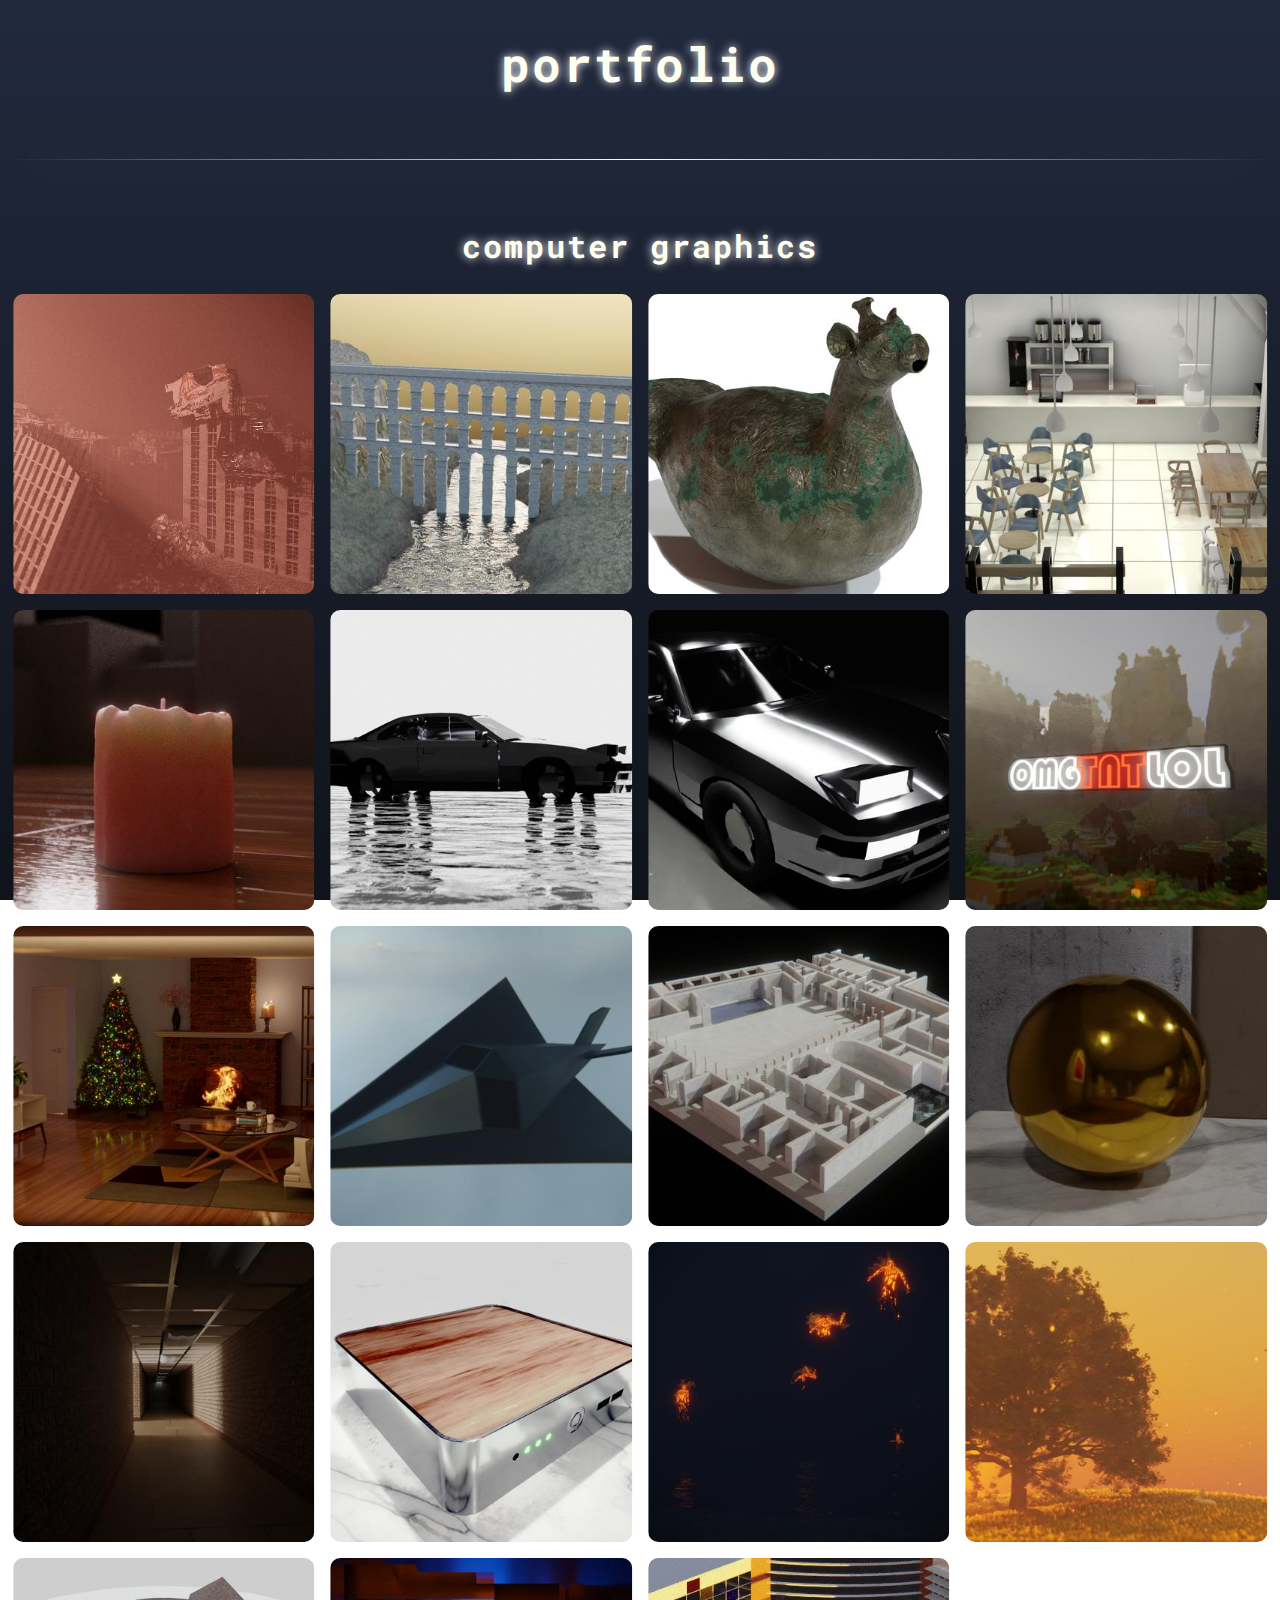
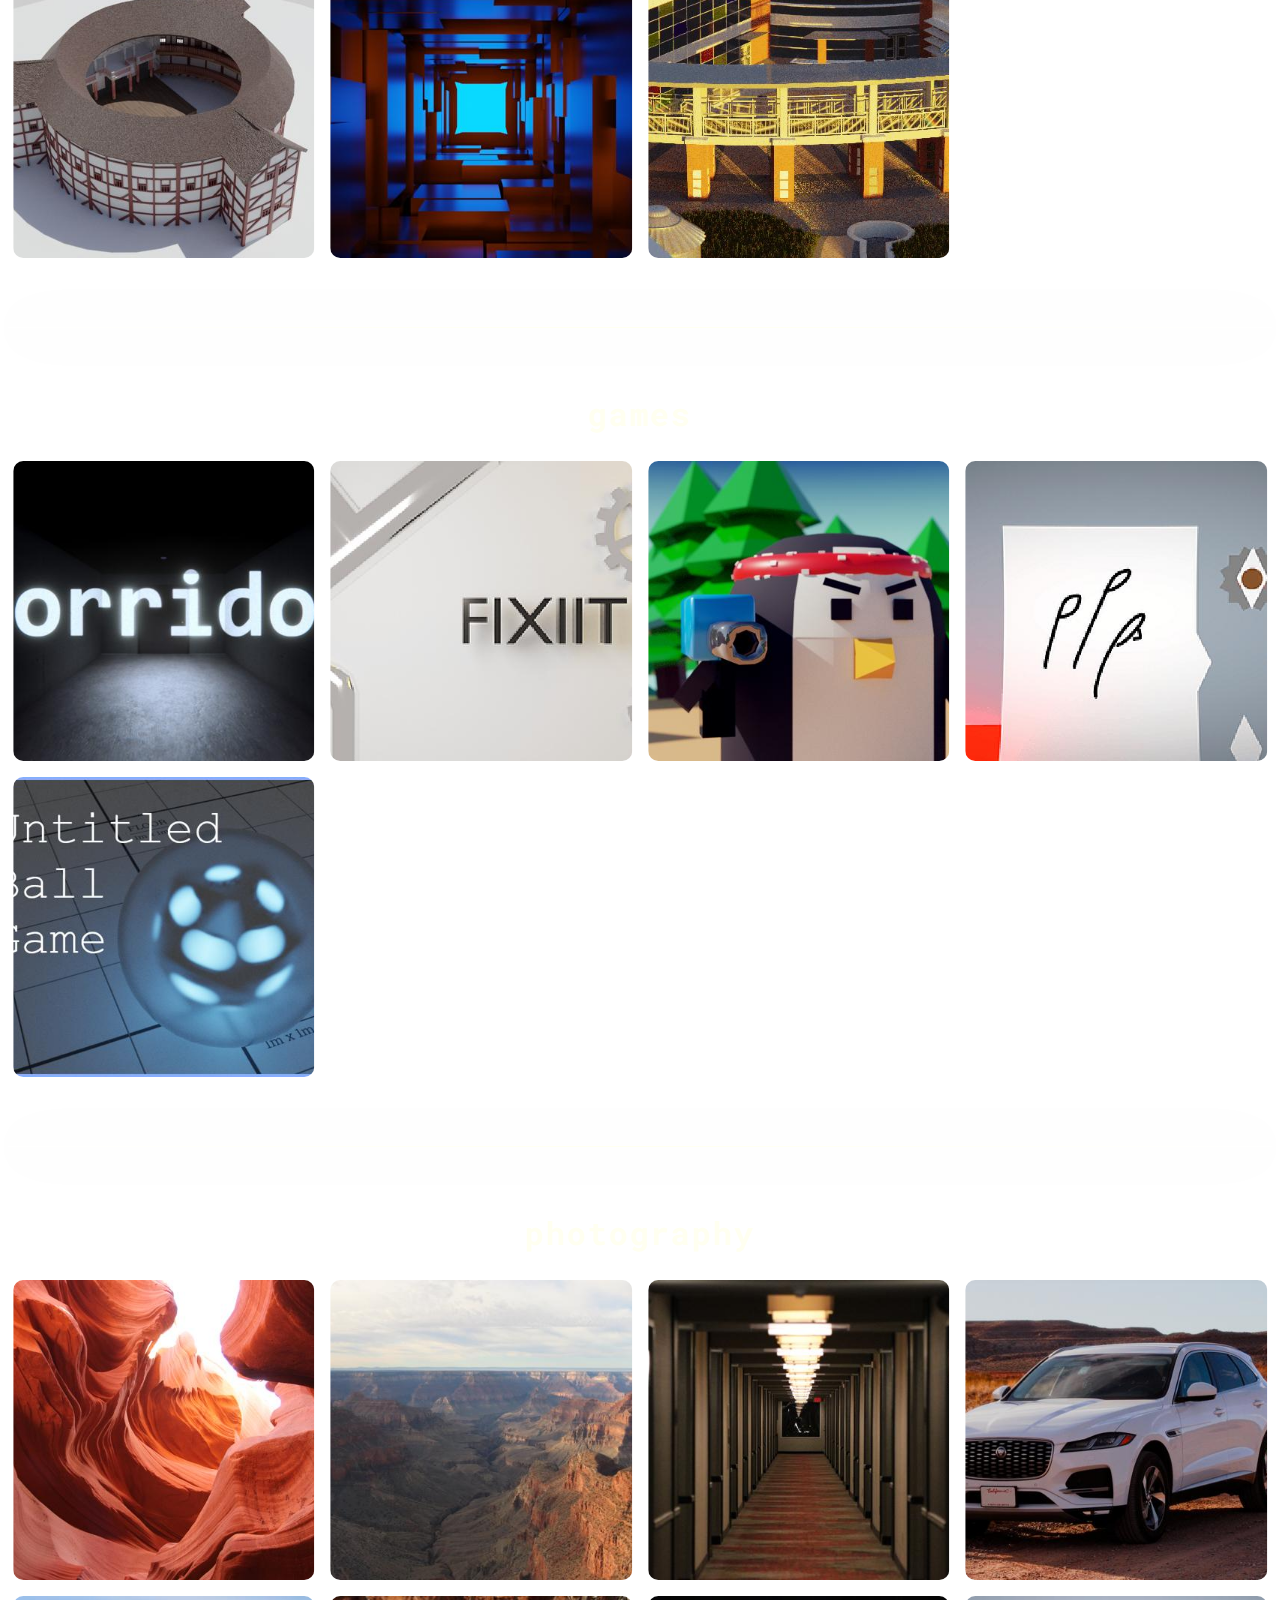
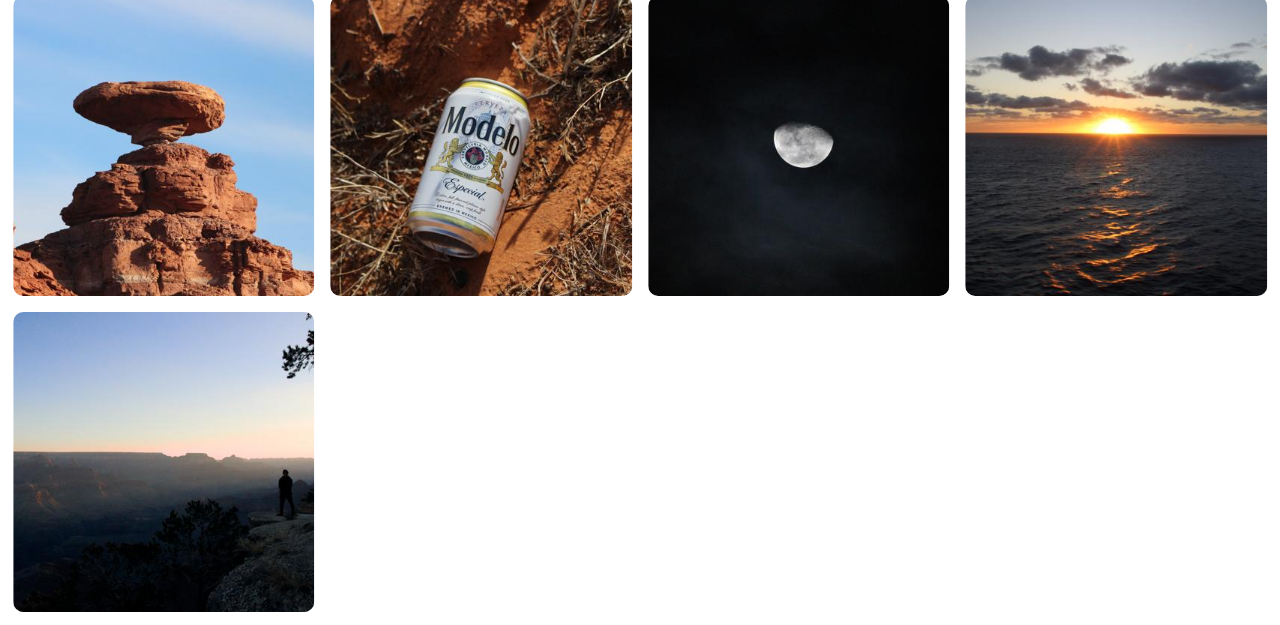
==== index.html @ 7494e8c8 "Initial commit" ====
<!DOCTYPE html>
<html lang="en">
<head>
	<meta charset="UTF-8">
	<meta name="viewport" content="width=device-width, initial-scale=1.0">
	<meta name="description" content="funny website">
	<link rel="stylesheet" href="style.css">
	<link rel="stylesheet" href="grid.css">
    <link rel="stylesheet" href="fullscreen.css">
	<script src="interactive.js"></script>

	<title>henry's portfolio</title>
</head>
<body>
	<header>
		<h1><strong>portfolio</strong></h1>
	</header>
	<main>
        <div id="miparent">
            <div id="mibgblur"></div>
            <img id="mielement" src="">
            <!--div id="mititlect">
                <span id="mititle"></span-->
            </div>           
        </div>
        <hr>
        <h1>computer graphics</h2>
        <div class="gridview">
            <div class="icon"> <!--apocalyptic city-->
                <img class="imagepreview" src="previews\apocalyptic city.jpg">
                <div class="gradientoverlay"></div>
                <div class="subtext">apocalyptic city</div>
            </div>
            <div class="icon"> <!--aqueduct-->
                <img class="imagepreview" src="previews\aqueduct.jpg">
                <div class="gradientoverlay"></div>
                <div class="subtext">aqueduct</div>
            </div>
            <div class="icon"> <!--artifcact-->
                <img class="imagepreview" src="previews\artifcact.jpg">
                <div class="gradientoverlay"></div>
                <div class="subtext">artifcact</div>
            </div>
            <div class="icon"> <!--cafe-->
                <img class="imagepreview" src="previews\cafe.jpg">
                <div class="gradientoverlay"></div>
                <div class="subtext">cafe</div>
            </div>
            <div class="icon"> <!--candle-->
                <img class="imagepreview" src="previews\candle.jpg">
                <div class="gradientoverlay"></div>
                <div class="subtext">candle</div>
            </div>
            <div class="icon"> <!--car 2-->
                <img class="imagepreview" src="previews\car 2.jpg">
                <div class="gradientoverlay"></div>
                <div class="subtext">car 2</div>
            </div>
            <div class="icon"> <!--car-->
                <img class="imagepreview" src="previews\car.jpg">
                <div class="gradientoverlay"></div>
                <div class="subtext">car</div>
            </div>
            <div class="icon"> <!--channel banner-->
                <img class="imagepreview" src="previews\channel banner.jpg">
                <div class="gradientoverlay"></div>
                <div class="subtext">channel banner</div>
            </div>
            <div class="icon"> <!--christmasy interior-->
                <img class="imagepreview" src="previews\christmasy interior.jpg">
                <div class="gradientoverlay"></div>
                <div class="subtext">christmasy interior</div>
            </div>
            <div class="icon"> <!--concept jet-->
                <img class="imagepreview" src="previews\concept jet.jpg">
                <div class="gradientoverlay"></div>
                <div class="subtext">concept jet</div>
            </div>
            <div class="icon"> <!--diagonal-->
                <img class="imagepreview" src="previews\diagonal.jpg">
                <div class="gradientoverlay"></div>
                <div class="subtext">diagonal</div>
            </div>
            <div class="icon"> <!--golden sphere-->
                <img class="imagepreview" src="previews\golden sphere.jpg">
                <div class="gradientoverlay"></div>
                <div class="subtext">golden sphere</div>
            </div>
            <div class="icon"> <!--hallway-->
                <img class="imagepreview" src="previews\hallway.jpg">
                <div class="gradientoverlay"></div>
                <div class="subtext">hallway</div>
            </div>
            <div class="icon"> <!--power bank concept-->
                <img class="imagepreview" src="previews\power bank concept.jpg">
                <div class="gradientoverlay"></div>
                <div class="subtext">power bank concept</div>
            </div>
            <div class="icon"> <!--scene-->
                <img class="imagepreview" src="previews\scene.jpg">
                <div class="gradientoverlay"></div>
                <div class="subtext">scene</div>
            </div>
            <div class="icon"> <!--sunset tree-->
                <img class="imagepreview" src="previews\sunset tree.jpg">
                <div class="gradientoverlay"></div>
                <div class="subtext">sunset tree</div>
            </div>
            <div class="icon"> <!--the globe theatre-->
                <img class="imagepreview" src="previews\the globe theatre.jpg">
                <div class="gradientoverlay"></div>
                <div class="subtext">the globe theatre</div>
            </div>
            <div class="icon"> <!--tunnel-->
                <img class="imagepreview" src="previews\tunnel.jpg">
                <div class="gradientoverlay"></div>
                <div class="subtext">tunnel</div>
            </div>
            <div class="icon"> <!--yearbook cover-->
                <img class="imagepreview" src="previews\yearbook cover.jpg">
                <div class="gradientoverlay"></div>
                <div class="subtext">yearbook cover</div>
            </div>
        </div>
        <hr>
        <h1>games</h2>
        <div class="gridview">
            <div class="icon"> <!--corridor-->
                <img class="imagepreview" src="previews\corridor.jpg">
                <div class="gradientoverlay"></div>
                <div class="subtext">corridor</div>
            </div>
            <div class="icon"> <!--fixiit-->
                <img class="imagepreview" src="previews\fixiit.jpg">
                <div class="gradientoverlay"></div>
                <div class="subtext">fixiit</div>
            </div>
            <div class="icon"> <!--penguin-->
                <img class="imagepreview" src="previews\penguin.jpg">
                <div class="gradientoverlay"></div>
                <div class="subtext">penguin</div>
            </div>
            <div class="icon"> <!--ppp-->
                <img class="imagepreview" src="previews\ppp.jpg">
                <div class="gradientoverlay"></div>
                <div class="subtext">ppp</div>
            </div>
            <div class="icon"> <!--untitled ball game-->
                <img class="imagepreview" src="previews\untitled ball game.jpg">
                <div class="gradientoverlay"></div>
                <div class="subtext">untitled ball game</div>
            </div>
        </div>
        <hr>
        <h1>photography</h2>
        <div class="gridview">
            <div class="icon"> <!--antelope valley-->
                <img class="imagepreview" src="previews\antelope valley.jpg">
                <div class="gradientoverlay"></div>
                <div class="subtext">antelope valley</div>
            </div>
            <div class="icon"> <!--grand canyon-->
                <img class="imagepreview" src="previews\grand canyon.jpg">
                <div class="gradientoverlay"></div>
                <div class="subtext">grand canyon</div>
            </div>
            <div class="icon"> <!--hotel-->
                <img class="imagepreview" src="previews\hotel.jpg">
                <div class="gradientoverlay"></div>
                <div class="subtext">hotel</div>
            </div>
            <div class="icon"> <!--jaguar-->
                <img class="imagepreview" src="previews\jaguar.jpg">
                <div class="gradientoverlay"></div>
                <div class="subtext">jaguar</div>
            </div>
            <div class="icon"> <!--mexican hat-->
                <img class="imagepreview" src="previews\mexican hat.jpg">
                <div class="gradientoverlay"></div>
                <div class="subtext">mexican hat</div>
            </div>
            <div class="icon"> <!--modelo-->
                <img class="imagepreview" src="previews\modelo.jpg">
                <div class="gradientoverlay"></div>
                <div class="subtext">modelo</div>
            </div>
            <div class="icon"> <!--moon-->
                <img class="imagepreview" src="previews\moon.jpg">
                <div class="gradientoverlay"></div>
                <div class="subtext">moon</div>
            </div>
            <div class="icon"> <!--sunrise-->
                <img class="imagepreview" src="previews\sunrise.jpg">
                <div class="gradientoverlay"></div>
                <div class="subtext">sunrise</div>
            </div>
            <div class="icon"> <!--volumetrics-->
                <img class="imagepreview" src="previews\volumetrics.jpg">
                <div class="gradientoverlay"></div>
                <div class="subtext">volumetrics</div>
            </div>
        </div>
	</main>
</body>
</html>
---- style.css ----
@import url('https://fonts.googleapis.com/css2?family=Roboto+Mono:wght@100&display=swap'); 
body{
    /*overflow:visible;*/
    font-family: "Roboto Mono";
    font-weight: 100;
    letter-spacing: .15vw;
    background: linear-gradient(0deg, #10131a 0%, #21293d 100%);
    background-attachment: fixed;
    background-position: center;
    background-repeat: no-repeat;
    color:ivory;
}
header{
    text-align: center;
    text-shadow: 0px 0px 20px white;
    font-size: 150%;
}
hr {
    margin-block-start: 4em;
    margin-block-end: 4em;
    border: none;
    height: 0;
    border-bottom: 1px solid;
    border-image-slice: 1;
    border-width: 1px;
    border-image-source: linear-gradient(to right, transparent, ivory, transparent);
    box-shadow: 0 0 60px;
}
h1 {
    text-align: center;
    text-shadow: 0px 0px 10px white;
}
::-webkit-scrollbar{
    display: none;
}
/*
::-webkit-scrollbar{
    width: 10px;
}
::-webkit-scrollbar-track{
    background-color: #161618;
}
::-webkit-scrollbar-thumb{
    background-color: #3c414e;
    border-radius: 10px;
}
---- grid.css ----
main{
    --corner-radius: 10px;
    --subtext-size: 30px;
    --fullscreen-transition-time: .7s;
}

.gridview {
    display: grid;
    gap: 1rem;
    grid-template-columns: repeat(auto-fit, minmax(300px, 1fr));
    padding: 5px;
}

.icon {
    height: 300px;
    cursor: pointer;
    border-radius: var(--corner-radius);

    display: grid;
    grid-template-columns: 1fr;
    grid-template-rows: 1fr;
    place-items: center;
    transition: all 200ms ease-out;
}

.icon:hover{
    transform: scale(1.04);
    box-shadow: 0 0 20px black;
}

.clicked {
    transition: all 200ms ease-out;
    opacity: 0;
}

.imagepreview {
    position: relative;
    height: 100%; 
    max-width: 100%;
    left: 50%;
    transform: translateX(-50%);
    object-fit: cover;
    border-radius: var(--corner-radius);
    grid-area: 1 / 1;
}

.subtext{
    display: block;
    position: relative;
    font-size: var(--subtext-size);
    text-shadow: 0px 0px 5px #ffffff;
    padding: 7px;
    opacity: 0;
    text-align:center;
    
    grid-area: 1 / 1;
    z-index: 4;
    align-self: end;
    transition: opacity 150ms ease-in-out;
}
.icon:hover .subtext{
    opacity: 1;
}

.gradientoverlay{
    width: 100%;
    height: 100%;
    background: linear-gradient(rgba(0,0,0,0),rgba(0,0,0,.6));
    border-radius: var(--corner-radius);
    opacity: 0;

    grid-area: 1 / 1;
    z-index: 2;
    transition: opacity 200ms ease-out;
}

.icon:hover .gradientoverlay{
    opacity: 1;
}
---- fullscreen.css ----
#miparent {
    display: none;
    position: fixed;
    transition-duration: var(--fullscreen-transition-time);
    transition-timing-function: ease; 
    z-index: 10;
    aspect-ratio: 1/1;
    margin: 0;
}
#mielement {
    transition: inherit;
    display: block;
    border-radius: var(--corner-radius);
    object-fit: cover;
    width: 100%;
    height: 100%;

    box-shadow: 0 0 20px -5px transparent;
    border: 2px solid transparent;
    cursor: pointer;
}
#mititlect {
    transform: scale(1.04);
    position: fixed;
    display: grid;
}
#mititle {
    transition: inherit;
    display: block;
	text-align: center;
	font-size: 50px;
    color: white;
    align-self: end;
    text-shadow: 0px 0px 5px #fff;
}
#mibgblur {
    transition: inherit;
    position: fixed;
    -webkit-backdrop-filter: blur(0);
    backdrop-filter: blur(0);
    width: 100%;
    height: 100%;
    top: 0;
    left: 0;
    z-index: -1;
}
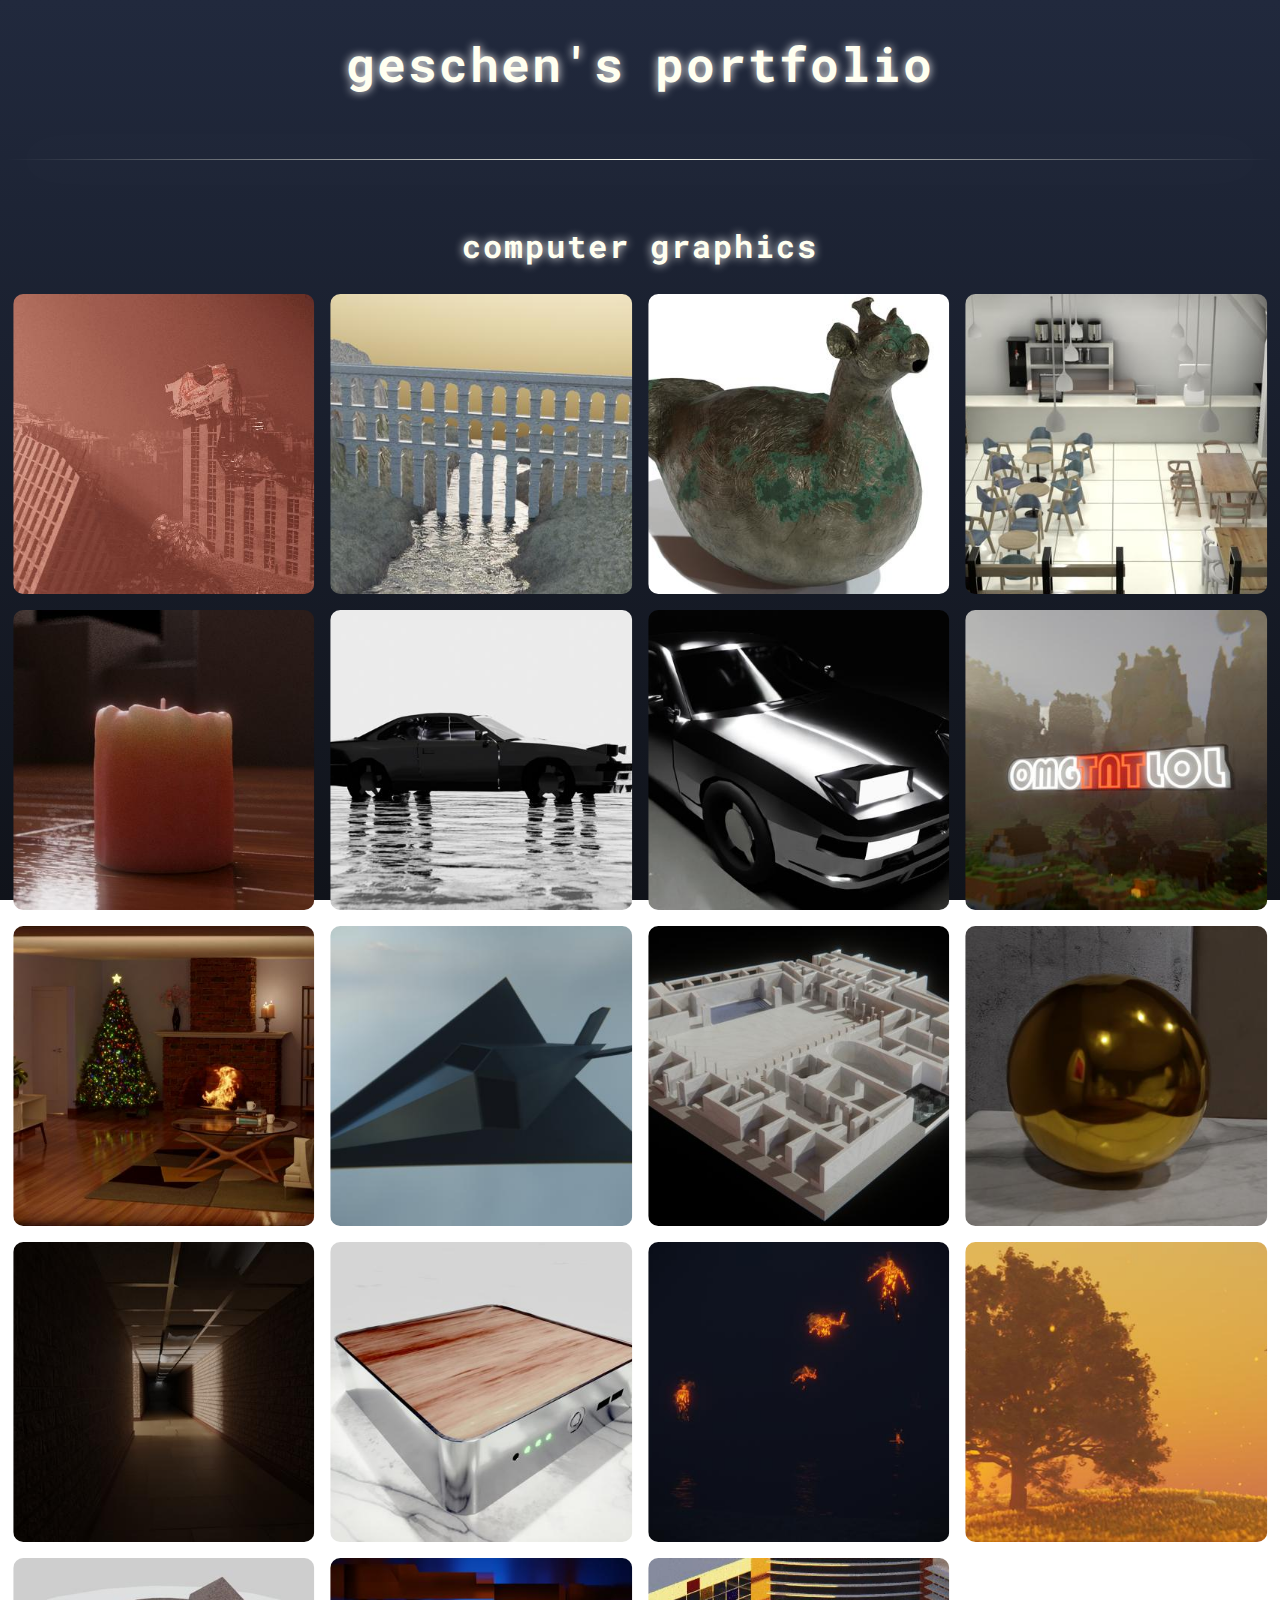
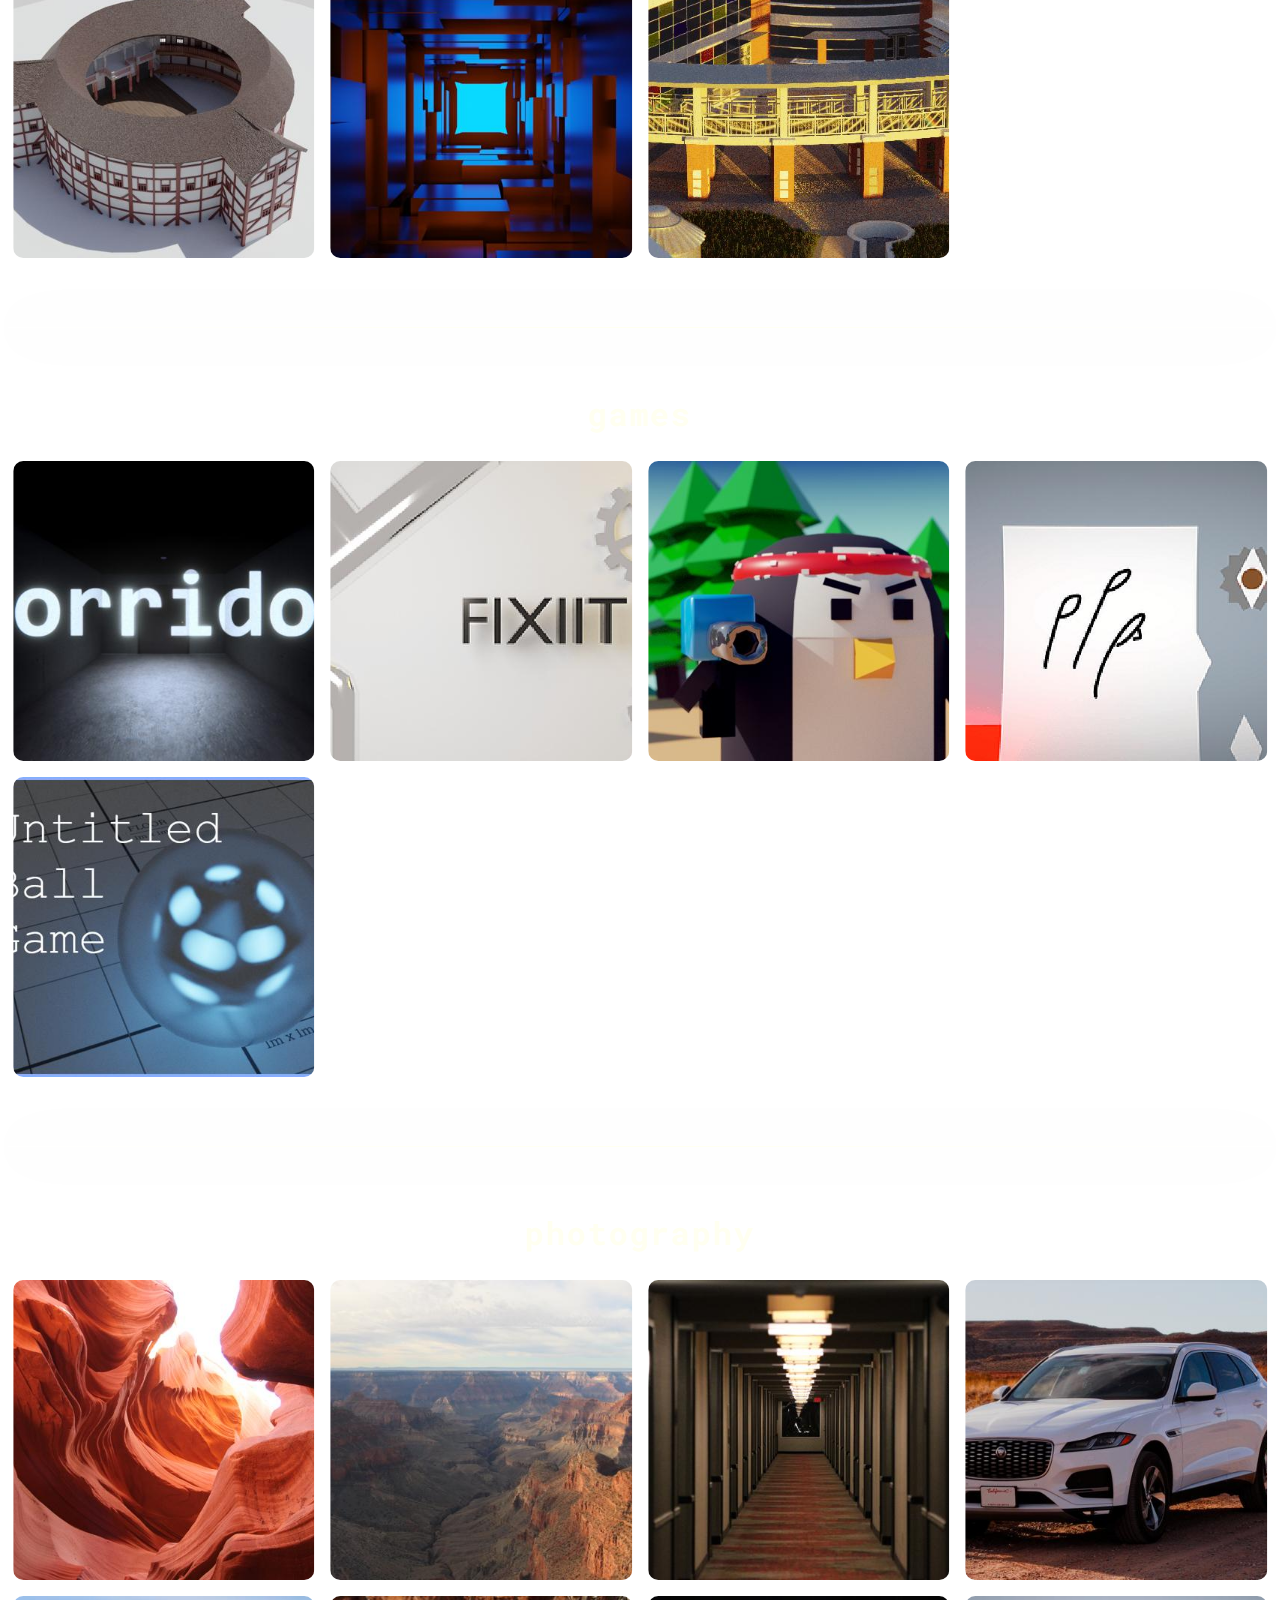
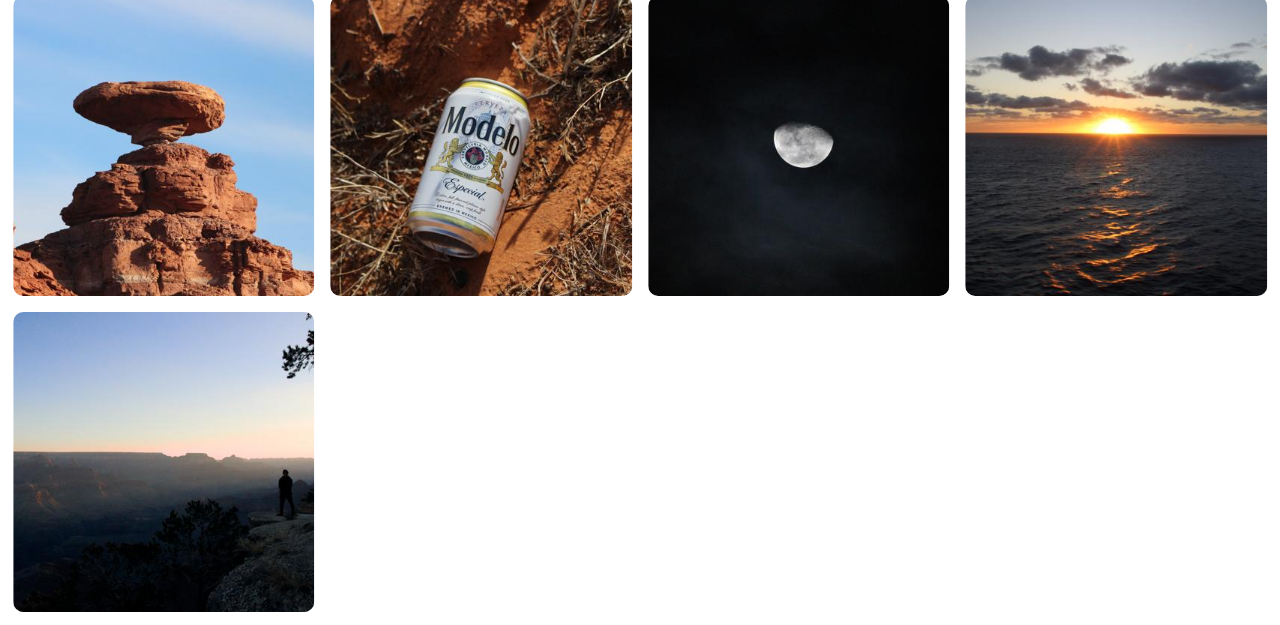
==== commit 1c189f69: "added my name to the top" ====
--- a/index.html
+++ b/index.html
@@ -3,17 +3,18 @@
 <head>
 	<meta charset="UTF-8">
 	<meta name="viewport" content="width=device-width, initial-scale=1.0">
-	<meta name="description" content="funny website">
+	<meta name="description" content="my stuff">
 	<link rel="stylesheet" href="style.css">
 	<link rel="stylesheet" href="grid.css">
     <link rel="stylesheet" href="fullscreen.css">
 	<script src="interactive.js"></script>
+    <script src="preload.js"></script>
 
-	<title>henry's portfolio</title>
+	<title>portfolio</title>
 </head>
 <body>
 	<header>
-		<h1><strong>portfolio</strong></h1>
+		<h1><strong>geschen's portfolio</strong></h1>
 	</header>
 	<main>
         <div id="miparent">
